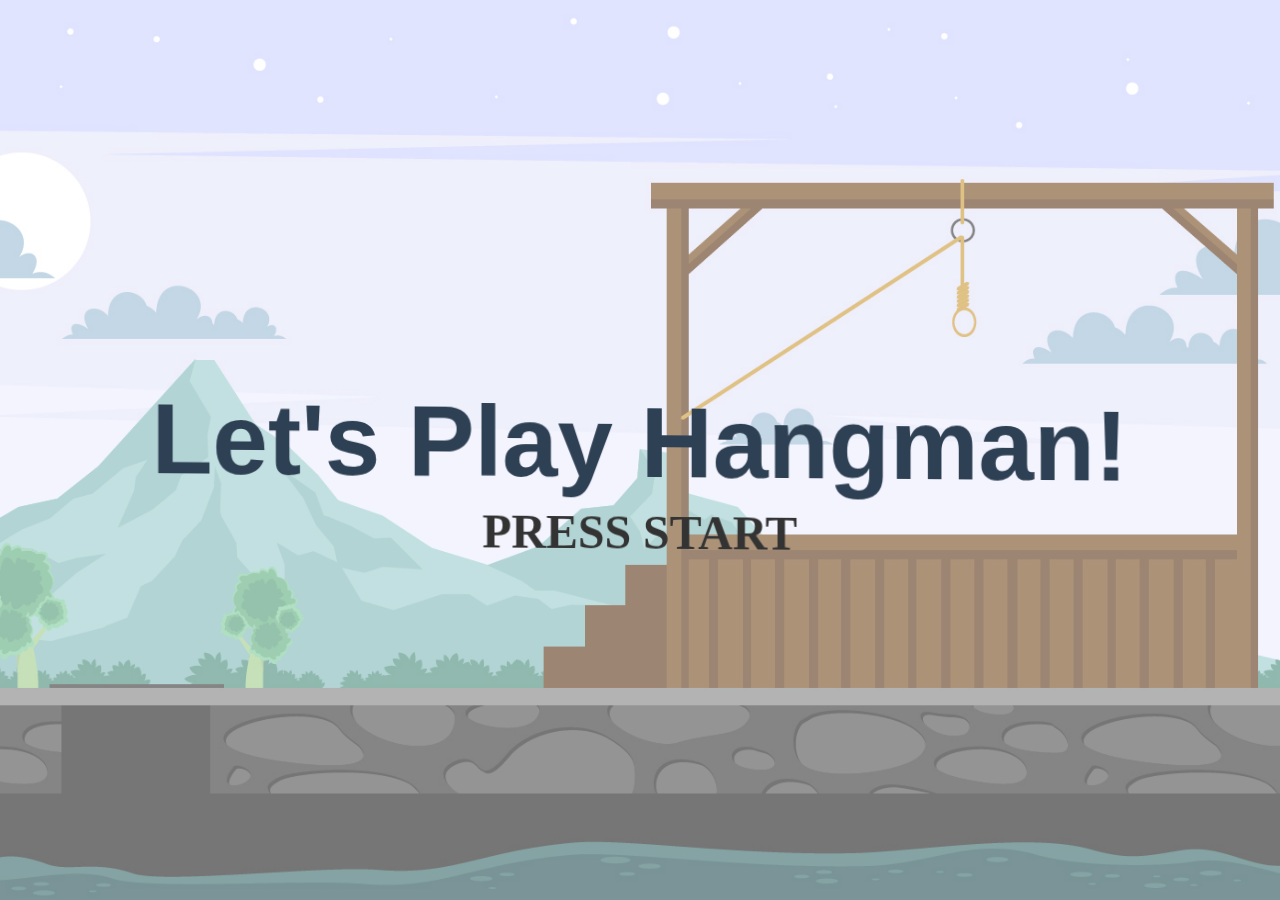
==== main.html @ bcb4768c "Initial Commit" ====
<!DOCTYPE html>
<html lang="en">
<head>
    <meta charset="UTF-8">
    <meta http-equiv="X-UA-Compatible" content="IE=edge">
    <meta name="viewport" content="width=device-width, initial-scale=1.0">
    <title>Lets Play Hangman!</title>
    <link rel="stylesheet" href="mainStyle.css">
</head>
<body>
    <!-- Main menu for game -->
    <div class="brand">
        <h1>Let's Play Hangman!</h1>
        <a href="index.html">PRESS START</a>
    </div>
    <script src="mainScript.js"></script>
</body>
</html>
---- mainStyle.css ----
html{
    height:100%
}
body{
    height:100%;
    background: url(hangman.png) center center no-repeat;
    background-size:cover;
    display:flex;
    justify-content:center;
    align-items:center;
    font-family:sans-serif;
    margin:0;
    overflow:hidden
}
h1{
    margin: 50px 0 0;
    font-size: 100px;
    color: #2E4053 ;
}
.brand{  
    text-align:center;
    cursor:pointer;
}
.brand img{
    display:block;
    width:80vw;
    max-width:700px;
    height:auto;
    transition:0.2s
}
.brand a{
    display:block;
    font-family: 'Passion One';
    font-size:3em;
    color:#333;
    font-weight:800;
    text-decoration:none;
    background:rgba(0,0,40,0);
    padding:5px 15px;
    transition:0.4s
}
.brand:hover a{  
    color:rgba(200,80,50,1);
    text-shadow:2px 5px 0 rgba(0,0,0,0.6)
}
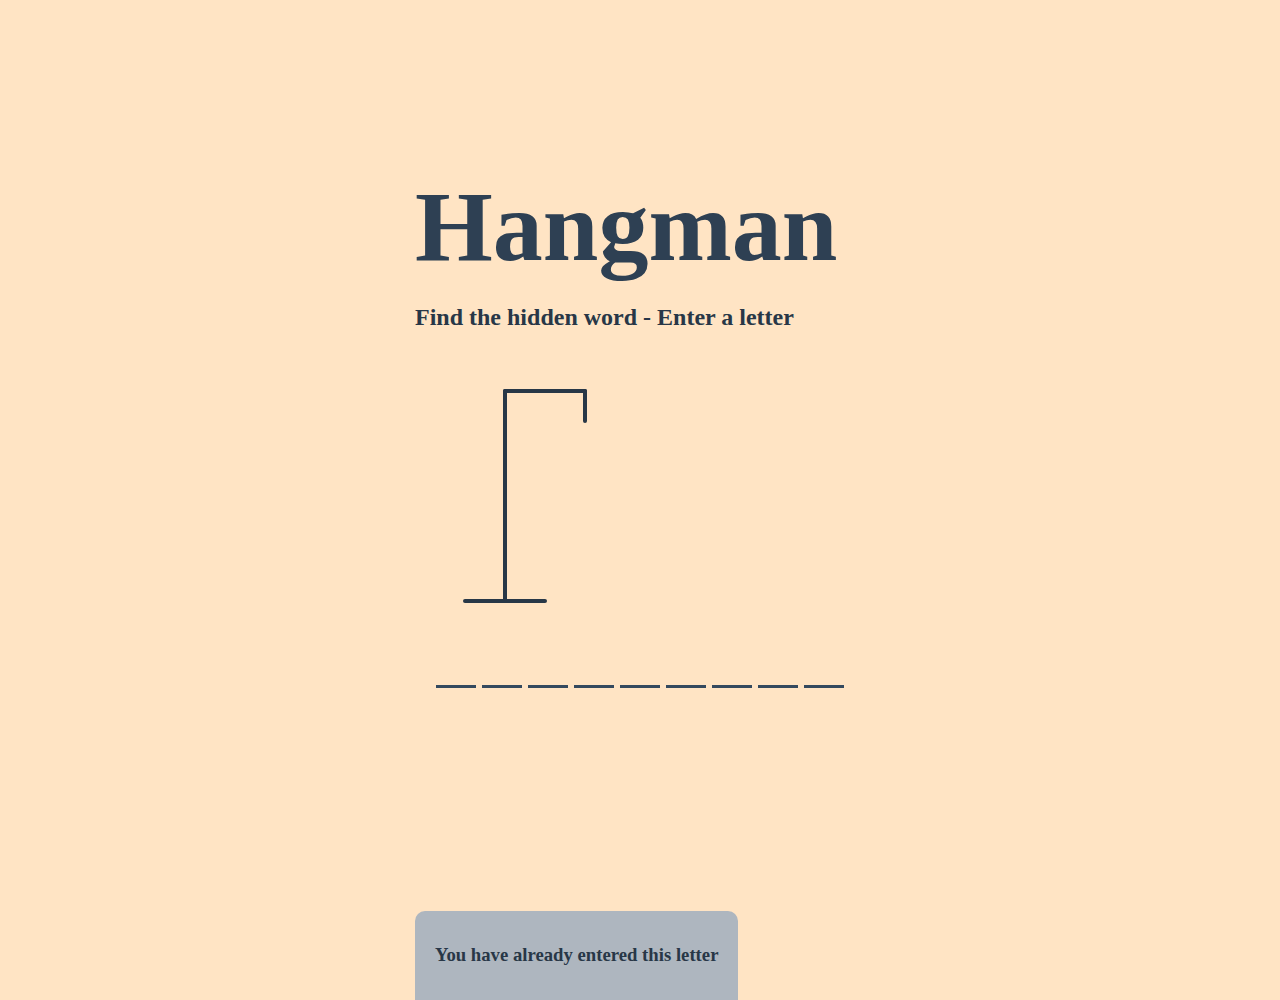
==== commit a1adf72f: "placed script and js into folders" ====
--- a/main.html
+++ b/main.html
@@ -4,15 +4,55 @@
     <meta charset="UTF-8">
     <meta http-equiv="X-UA-Compatible" content="IE=edge">
     <meta name="viewport" content="width=device-width, initial-scale=1.0">
-    <title>Lets Play Hangman!</title>
-    <link rel="stylesheet" href="mainStyle.css">
+    <title>Hangman</title>
+    <link rel="stylesheet" href="css/mainStyle.css">
 </head>
 <body>
-    <!-- Main menu for game -->
-    <div class="brand">
-        <h1>Let's Play Hangman!</h1>
-        <a href="index.html">PRESS START</a>
+    <!-- start the game -->
+    <div class="main">
+        <h1>Hangman</h1>
+        <h2>Find the hidden word - Enter a letter</h2>
+        <div class="game-container">
+            <svg height="250" width="200" class="figure-container">
+                <!-- Rod -->
+                <line x1="60" y1="20" x2="140" y2="20" />
+                <line x1="140" y1="20" x2="140" y2="50" />
+                <line x1="60" y1="20" x2="60" y2="230" />
+                <line x1="20" y1="230" x2="100" y2="230" />
+
+                <!-- Head -->
+                <circle cx="140" cy="70" r="20" class="figure-part" />
+                <!-- Body -->
+                <line x1="140" y1="90" x2="140" y2="150" class="figure-part" />
+                <!-- Arms -->
+                <line x1="140" y1="120" x2="120" y2="100" class="figure-part" />
+                <line x1="140" y1="120" x2="160" y2="100" class="figure-part" />
+                <!-- Legs -->
+                <line x1="140" y1="150" x2="120" y2="180" class="figure-part" />
+                <line x1="140" y1="150" x2="160" y2="180" class="figure-part" />
+            </svg>
+
+            <div class="wrong-letters-container">
+                <div id="wrong-letters"></div>
+            </div>
+            <div class="word" id="word"></div>
+        </div>
+
+        <!-- Container for final message to play again -->
+        <div class="popup-container" id="popup-container">
+            <div class="popup">
+                <h2 id="final-message"></h2>
+                <button id="play-button">Play Again</button>
+                <button id="main-button" onclick="window.location.href='index.html'">Main Menu</button>
+            </div>
+        </div>
+
+        <!-- Notification prompt-->
+        <div class="notification-container" id="notification-container">
+            <h3>You have already entered this letter</h3>
+        </div>
     </div>
-    <script src="mainScript.js"></script>
+    
+    <script src="js/mainScript.js"></script>
 </body>
 </html>--- a/css/mainStyle.css
+++ b/css/mainStyle.css
@@ -0,0 +1,132 @@
+*{
+    box-sizing: border-box;
+}
+
+body{
+    background-color: bisque;
+    color: #283747 ;
+    font-family: "Times New Roman", Times, serif;
+    display: flex;
+    flex-direction: column;
+    align-items: center;
+    justify-content: center;
+    height: 80vh;
+    margin: 0;
+    overflow: hidden;
+}
+
+h1{
+    margin: 150px 0 0;
+    font-size: 100px;
+    color: #2E4053 ;
+}
+
+.game-container{
+    padding: 20px 30px;
+    position: relative;
+    margin: auto;
+    height: 350px;
+    width: 450px;
+}
+
+.figure-container{
+    fill: transparent;
+    stroke: #283747;
+    stroke-width: 4px;
+    stroke-linecap: round;
+}
+
+.figure-part{
+    display: none;
+}
+
+.wrong-letters-container{
+    position: absolute;
+    top: 20px;
+    right: 20px;
+    display: flex;
+    flex-direction: column;
+    text-align: right;
+}
+
+.wrong-letters-container p{
+    margin: 0 0 5px;
+}
+
+.wrong-letters-container span{
+    font-size: 24px;
+}
+
+.word{
+    display: flex;
+    position: absolute;
+    bottom: 10px;
+    left: 50%;
+    transform: translateX(-50%);
+}
+
+.letter{
+    border-bottom: 3px solid #34495E;
+    display: inline-flex;
+    font-size: 40px;
+    align-items: center;
+    justify-content: center;
+    margin:  3px;
+    height: 50px;
+    width: 40px;
+}
+
+.popup-container{
+    background-color: rgba(0,0,0,0.3);
+    position: fixed;
+    top: 0;
+    bottom: 0;
+    left: 0;
+    right: 0;
+    display: none;
+    align-items: center;
+    justify-content: center;
+}
+
+.popup{
+    background-color: #D6DBDF  ;
+    border-radius: 5px;
+    box-shadow: 0 15px 10px 3px rgba(0,0,0,0.1);
+    padding: 20px;
+    text-align: center;
+}
+
+.popup button{
+    cursor: pointer;
+    background-color: #2E4053;
+    color: #D6DBDF;
+    border: 0;
+    margin-top: 20px;
+    padding: 12px 20px;
+    font-size: 16px;
+}
+
+.popup button:active{
+    transform: scale(0.98);
+}
+
+.popup button:focus{
+    outline: 0;
+}
+
+.notification-container{
+    background-color: #AEB6BF;
+    border-radius: 10px 10px 0 0;
+    padding: 15px 20px;
+    position: absolute;
+    bottom: -100px;
+    transition: transform 0.4s ease-in-out;
+}
+
+.notification-container p{
+    margin: 0;
+}
+
+.notification-container.show{
+    transform: translateY(-100px);
+}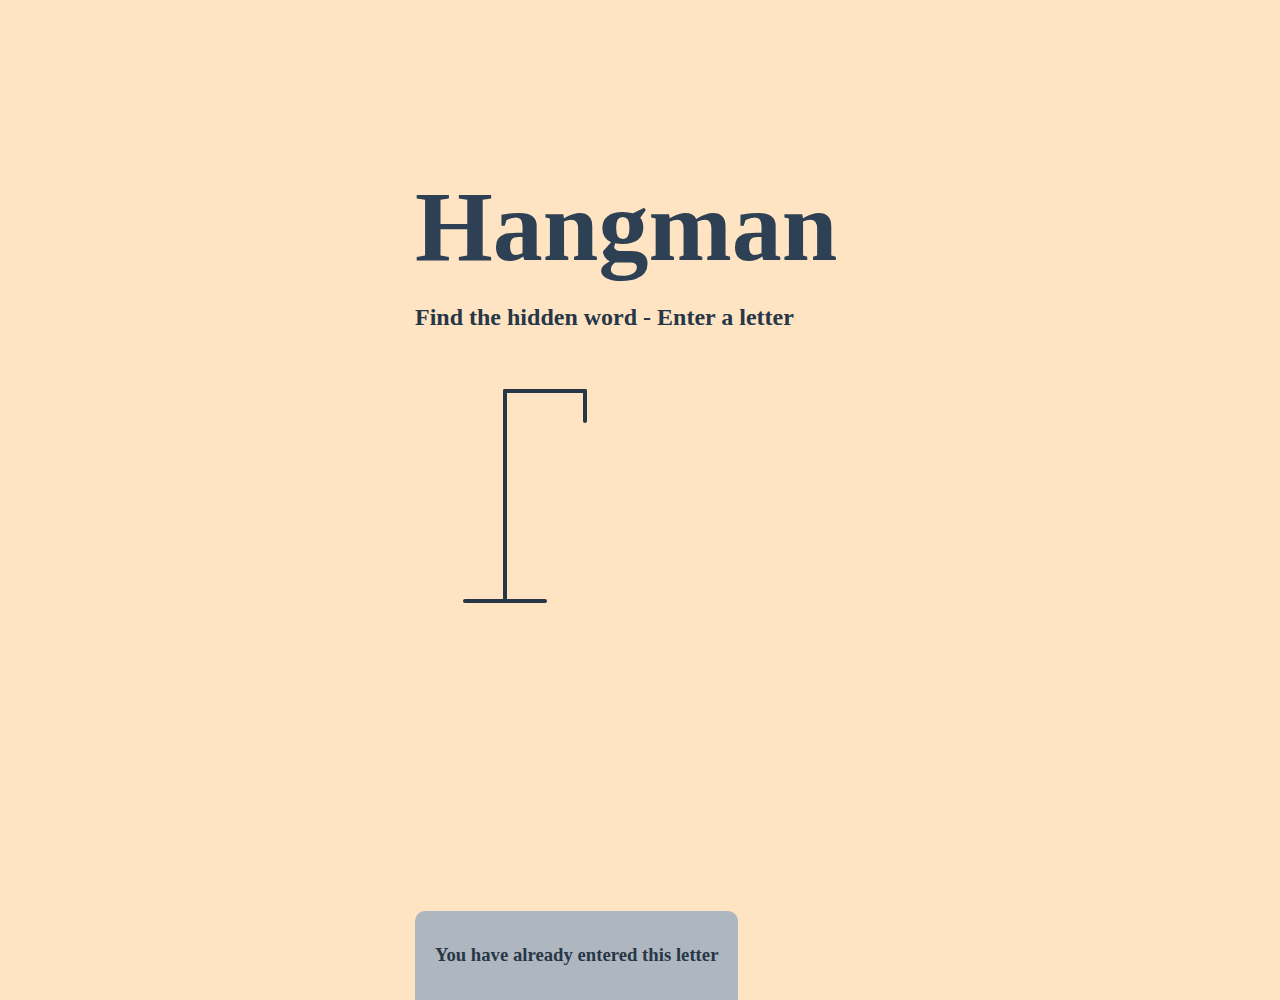
==== commit b4df1a2c: "inspired by" ====
--- a/main.html
+++ b/main.html
@@ -8,6 +8,7 @@
     <link rel="stylesheet" href="css/mainStyle.css">
 </head>
 <body>
+    <!-- inspired from: https://www.youtube.com/watch?v=fsK9pydvDvY&t=26s&ab_channel=NinjasHub -->
     <!-- start the game -->
     <div class="main">
         <h1>Hangman</h1>
--- a/css/mainStyle.css
+++ b/css/mainStyle.css
@@ -129,4 +129,8 @@
 
 .notification-container.show{
     transform: translateY(-100px);
-}+}
+
+.main{
+    justify-content: center;
+}
